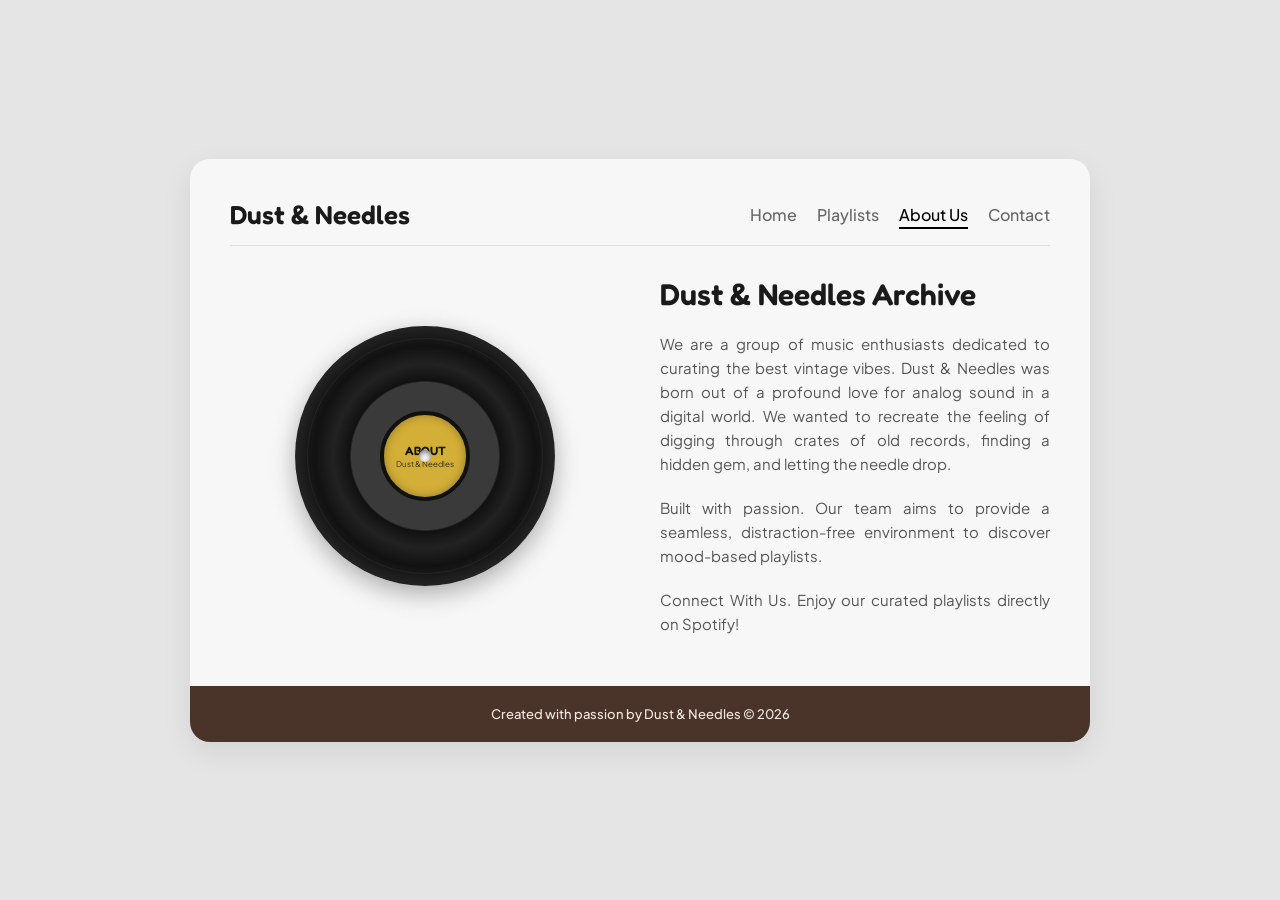
==== about.html @ 128baac4 "Refactor styles and fonts in about.html Updated styles and font families in the about page." ====
<!DOCTYPE html>
<html lang="ms">
<head>
    <meta charset="UTF-8">
    <meta name="viewport" content="width=device-width, initial-scale=1.0">
    <title>About Us | Dust & Needles</title>
    
    <link rel="preconnect" href="https://fonts.googleapis.com">
    <link rel="preconnect" href="https://fonts.gstatic.com" crossorigin>
    <link href="https://fonts.googleapis.com/css2?family=Fredoka:wght@400;600&family=Plus+Jakarta+Sans:wght@400;500;700&display=swap" rel="stylesheet">

    <style>
        * {
            margin: 0;
            padding: 0;
            box-sizing: border-box;
            font-family: 'Plus Jakarta Sans', sans-serif;
        }

        body {
            background-color: #e5e5e5;
            display: flex;
            justify-content: center;
            align-items: center;
            min-height: 100vh;
            padding: 20px;
        }

        .about-container {
            background-color: #f7f7f7;
            width: 100%;
            max-width: 900px;
            border-radius: 20px;
            box-shadow: 0 10px 30px rgba(0,0,0,0.08);
            padding: 40px;
            position: relative;
            display: flex;
            flex-direction: column;
            gap: 30px;
            overflow: hidden; /* Penting: Supaya bucu footer ikut rounded kotak putih */
        }

        .header {
            display: flex;
            justify-content: space-between;
            align-items: center;
            border-bottom: 1px solid #e0e0e0;
            padding-bottom: 15px;
        }

        .logo {
            font-family: 'Fredoka', sans-serif;
            font-weight: 600;
            font-size: 26px;
            color: #1a1a1a;
        }

        #nav-links {
            display: flex;
            list-style: none;
        }

        #nav-links li {
            margin-left: 20px;
        }

        #nav-links a {
            text-decoration: none;
            color: #666;
            font-weight: 500;
            transition: color 0.3s;
            padding-bottom: 2px;
        }

        #nav-links a:hover, #nav-links a.active {
            color: #000;
            border-bottom: 2px solid #000;
        }

        .content {
            display: grid;
            grid-template-columns: 1fr 1fr;
            gap: 40px;
            align-items: center;
        }

        @media (max-width: 768px) {
            .header {
                flex-direction: column;
                gap: 15px;
                text-align: center;
            }
            #nav-links {
                padding: 0;
            }
            #nav-links li {
                margin: 0 10px;
            }
            .content {
                grid-template-columns: 1fr;
                text-align: center;
            }
        }

        .vinyl-wrapper {
            display: flex;
            justify-content: center;
            align-items: center;
            position: relative;
        }

        .vinyl {
            width: 260px;
            height: 260px;
            border-radius: 50%;
            background: radial-gradient(circle, #3a3a3a 40%, #111 41%, #222 50%, #111 60%, #222 70%, #050505 100%);
            box-shadow: 0 8px 25px rgba(0,0,0,0.3);
            display: flex;
            justify-content: center;
            align-items: center;
            position: relative;
            animation: spin 6s linear infinite; 
        }

        .vinyl::before {
            content: '';
            position: absolute;
            width: 90%;
            height: 90%;
            border: 1px solid rgba(255,255,255,0.05);
            border-radius: 50%;
        }

        .vinyl-center {
            width: 90px;
            height: 90px;
            border-radius: 50%;
            background-color: #d4af37;
            border: 4px solid #111;
            display: flex;
            flex-direction: column;
            justify-content: center;
            align-items: center;
            text-align: center;
            color: #111;
            font-family: 'Fredoka', sans-serif;
            font-weight: 600;
            font-size: 12px;
            box-shadow: inset 0 0 10px rgba(0,0,0,0.3);
            padding: 5px;
            overflow: hidden;
        }

        .vinyl-center span {
            font-family: 'Plus Jakarta Sans', sans-serif;
            font-size: 8px;
            font-weight: normal;
            opacity: 0.8;
            margin-top: 2px;
            line-height: 1.1;
        }

        .vinyl-center::after {
            content: '';
            position: absolute;
            width: 12px;
            height: 12px;
            background-color: #f7f7f7;
            border-radius: 50%;
            box-shadow: inset 0 2px 5px rgba(0,0,0,0.5);
        }

        .about-text {
            display: flex;
            flex-direction: column;
            gap: 20px;
        }

        .about-text h2 {
            font-family: 'Fredoka', sans-serif;
            font-size: 30px;
            color: #1a1a1a;
            font-weight: 600;
        }

        .about-text p {
            color: #555;
            line-height: 1.6;
            font-size: 15px;
            text-align: justify; /* Kiri kanan sama rata */
        }

        /* BAHAGIAN FOOTER COKLAT BERUBAH DI SINI */
        .footer {
            text-align: center;
            font-size: 13px;
            color: #f4eae1; 
            background-color: #4a3329; /* Warna Rich Brown */
            margin: 20px -40px -40px -40px; /* Tarik rapat ke dinding */
            padding: 20px;
            font-weight: 500;
        }

        @keyframes spin {
            from { transform: rotate(0deg); }
            to { transform: rotate(360deg); }
        }
    </style>
</head>

<body>

    <div class="about-container">
        <header class="header">
            <div class="logo">Dust & Needles</div>
            <nav>
                <ul id="nav-links">
                    <li><a href="index.html">Home</a></li>
                    <li><a href="playlists.html">Playlists</a></li>
                    <li><a href="about.html" class="active">About Us</a></li>
                    <li><a href="contact.html">Contact</a></li>
                </ul>
            </nav>
        </header>

        <div class="content">
            <div class="vinyl-wrapper">
                <div class="vinyl">
                    <div class="vinyl-center">
                        ABOUT
                        <span>Dust & Needles</span>
                    </div>
                </div>
            </div>

            <div class="about-text">
                <h2>Dust & Needles Archive</h2>
                <p>We are a group of music enthusiasts dedicated to curating the best vintage vibes. Dust & Needles was born out of a profound love for analog sound in a digital world. We wanted to recreate the feeling of digging through crates of old records, finding a hidden gem, and letting the needle drop.</p>
                <p>Built with passion. Our team aims to provide a seamless, distraction-free environment to discover mood-based playlists.</p>
                <p>Connect With Us. Enjoy our curated playlists directly on Spotify!</p>
            </div>
        </div>

        <footer class="footer">
            Created with passion by Dust & Needles © 2026
        </footer>
    </div>

</body>
</html>
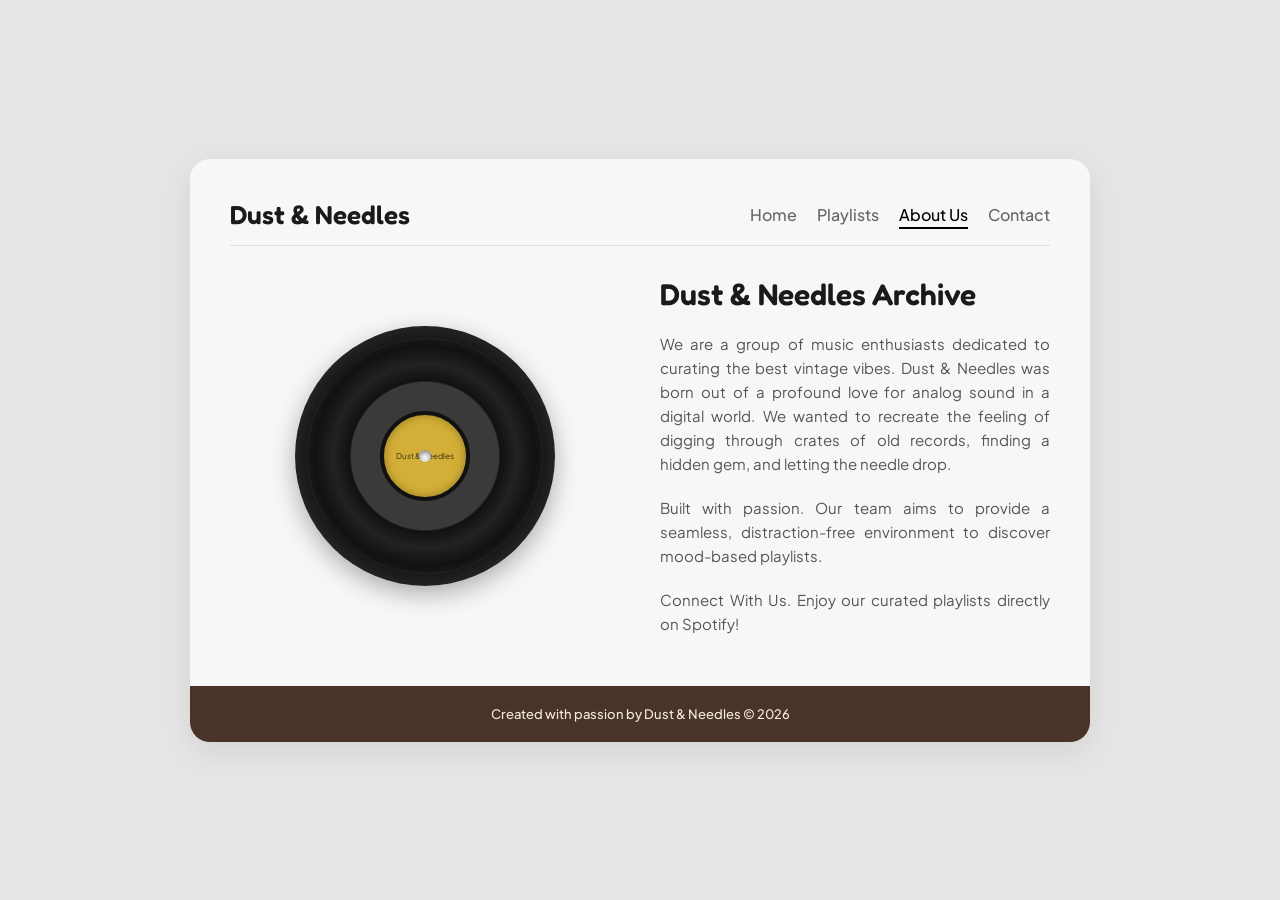
==== commit 24947018: "Remove background image and 'ABOUT' text Removed background image and the 'ABOUT' text from the abou" ====
--- a/about.html
+++ b/about.html
@@ -10,6 +10,7 @@
     <link href="https://fonts.googleapis.com/css2?family=Fredoka:wght@400;600&family=Plus+Jakarta+Sans:wght@400;500;700&display=swap" rel="stylesheet">
 
     <style>
+        /* Base Setup & Background Musik */
         * {
             margin: 0;
             padding: 0;
@@ -26,6 +27,7 @@
             padding: 20px;
         }
 
+        /* Container Kad Utama */
         .about-container {
             background-color: #f7f7f7;
             width: 100%;
@@ -37,15 +39,17 @@
             display: flex;
             flex-direction: column;
             gap: 30px;
-            overflow: hidden; /* Penting: Supaya bucu footer ikut rounded kotak putih */
-        }
-
+            overflow: hidden; 
+        }
+
+        /* Header Navigation */
         .header {
             display: flex;
             justify-content: space-between;
             align-items: center;
             border-bottom: 1px solid #e0e0e0;
             padding-bottom: 15px;
+            z-index: 2;
         }
 
         .logo {
@@ -77,11 +81,13 @@
             border-bottom: 2px solid #000;
         }
 
+        /* Kandungan Utama */
         .content {
             display: grid;
             grid-template-columns: 1fr 1fr;
             gap: 40px;
             align-items: center;
+            z-index: 2;
         }
 
         @media (max-width: 768px) {
@@ -90,18 +96,12 @@
                 gap: 15px;
                 text-align: center;
             }
-            #nav-links {
-                padding: 0;
-            }
-            #nav-links li {
-                margin: 0 10px;
-            }
-            .content {
-                grid-template-columns: 1fr;
-                text-align: center;
-            }
-        }
-
+            #nav-links { padding: 0; }
+            #nav-links li { margin: 0 10px; }
+            .content { grid-template-columns: 1fr; text-align: center; }
+        }
+
+        /* Animasi Piring Hitam (Vinyl) */
         .vinyl-wrapper {
             display: flex;
             justify-content: center;
@@ -131,18 +131,19 @@
             border-radius: 50%;
         }
 
+        /* KEMBALI KEPADA ASAL: Warna Kuning Emas Vintage */
         .vinyl-center {
             width: 90px;
             height: 90px;
             border-radius: 50%;
-            background-color: #d4af37;
+            background-color: #d4af37; /* Warna emas vintage asal */
             border: 4px solid #111;
             display: flex;
             flex-direction: column;
             justify-content: center;
             align-items: center;
             text-align: center;
-            color: #111;
+            color: #111; /* Tulisan kembali gelap */
             font-family: 'Fredoka', sans-serif;
             font-weight: 600;
             font-size: 12px;
@@ -187,18 +188,19 @@
             color: #555;
             line-height: 1.6;
             font-size: 15px;
-            text-align: justify; /* Kiri kanan sama rata */
-        }
-
-        /* BAHAGIAN FOOTER COKLAT BERUBAH DI SINI */
+            text-align: justify;
+        }
+
+        /* Footer Kad Coklat */
         .footer {
             text-align: center;
             font-size: 13px;
             color: #f4eae1; 
-            background-color: #4a3329; /* Warna Rich Brown */
-            margin: 20px -40px -40px -40px; /* Tarik rapat ke dinding */
+            background-color: #4a3329; 
+            margin: 20px -40px -40px -40px; 
             padding: 20px;
             font-weight: 500;
+            z-index: 2;
         }
 
         @keyframes spin {
@@ -227,7 +229,6 @@
             <div class="vinyl-wrapper">
                 <div class="vinyl">
                     <div class="vinyl-center">
-                        ABOUT
                         <span>Dust & Needles</span>
                     </div>
                 </div>
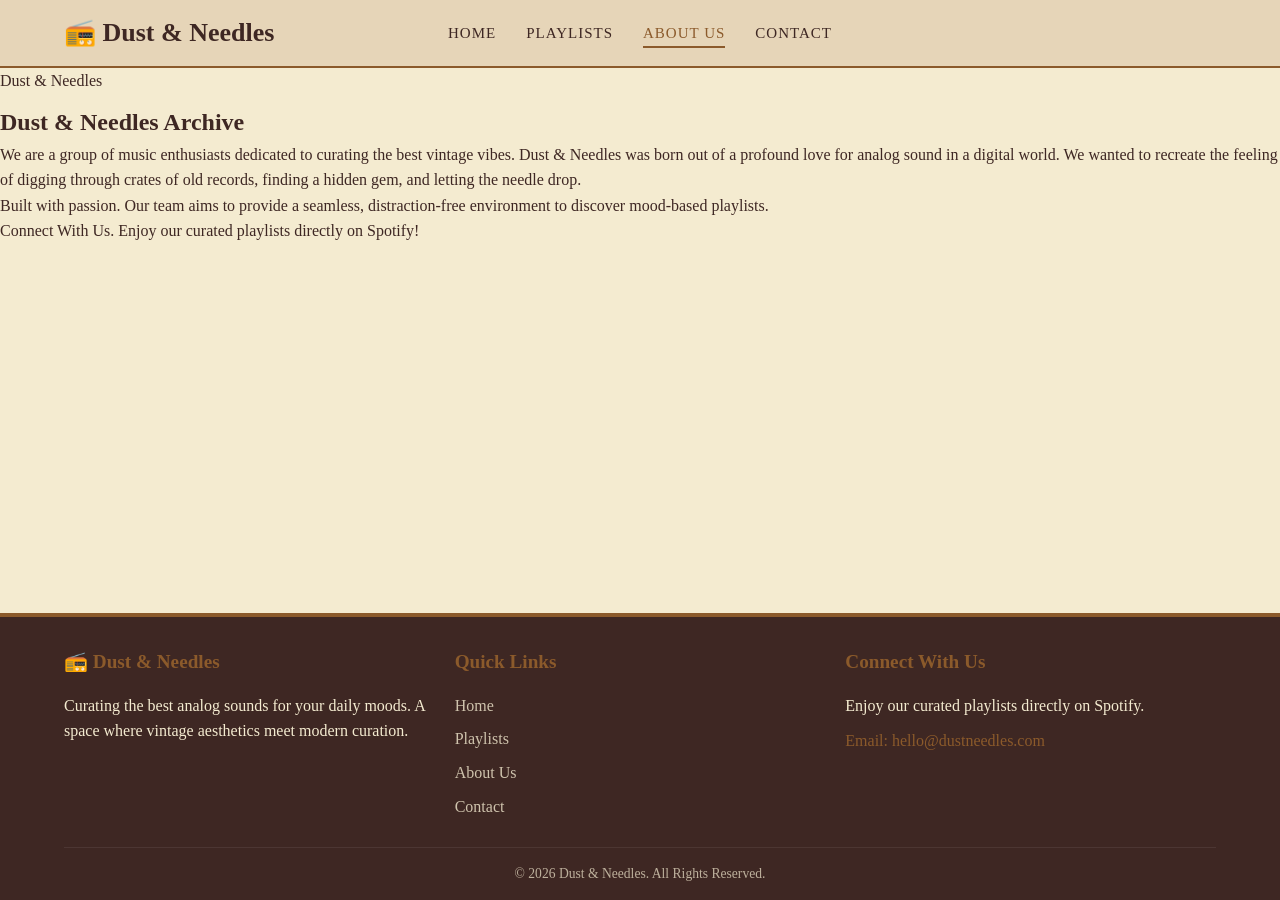
==== commit 087fa3a8: "Update about.html" ====
--- a/about.html
+++ b/about.html
@@ -1,251 +1,82 @@
 <!DOCTYPE html>
-<html lang="ms">
+<html lang="en">
 <head>
     <meta charset="UTF-8">
     <meta name="viewport" content="width=device-width, initial-scale=1.0">
     <title>About Us | Dust & Needles</title>
+    <link rel="stylesheet" href="css/style.css">
+</head>
+<body>
     
-    <link rel="preconnect" href="https://fonts.googleapis.com">
-    <link rel="preconnect" href="https://fonts.gstatic.com" crossorigin>
-    <link href="https://fonts.googleapis.com/css2?family=Fredoka:wght@400;600&family=Plus+Jakarta+Sans:wght@400;500;700&display=swap" rel="stylesheet">
+    <!-- HEADER RASMI -->
+    <header>
+        <a href="index.html" class="logo">📻 Dust & Needles</a>
+        <button class="mobile-menu-btn" onclick="toggleMenu()">☰</button>
+        <nav>
+            <ul id="nav-links">
+                <li><a href="index.html">Home</a></li>
+                <li><a href="playlists.html">Playlists</a></li>
+                <li><a href="about.html" class="active">About Us</a></li>
+                <li><a href="contact.html">Contact</a></li>
+            </ul>
+        </nav>
+    </header>
 
-    <style>
-        /* Base Setup & Background Musik */
-        * {
-            margin: 0;
-            padding: 0;
-            box-sizing: border-box;
-            font-family: 'Plus Jakarta Sans', sans-serif;
-        }
-
-        body {
-            background-color: #e5e5e5;
-            display: flex;
-            justify-content: center;
-            align-items: center;
-            min-height: 100vh;
-            padding: 20px;
-        }
-
-        /* Container Kad Utama */
-        .about-container {
-            background-color: #f7f7f7;
-            width: 100%;
-            max-width: 900px;
-            border-radius: 20px;
-            box-shadow: 0 10px 30px rgba(0,0,0,0.08);
-            padding: 40px;
-            position: relative;
-            display: flex;
-            flex-direction: column;
-            gap: 30px;
-            overflow: hidden; 
-        }
-
-        /* Header Navigation */
-        .header {
-            display: flex;
-            justify-content: space-between;
-            align-items: center;
-            border-bottom: 1px solid #e0e0e0;
-            padding-bottom: 15px;
-            z-index: 2;
-        }
-
-        .logo {
-            font-family: 'Fredoka', sans-serif;
-            font-weight: 600;
-            font-size: 26px;
-            color: #1a1a1a;
-        }
-
-        #nav-links {
-            display: flex;
-            list-style: none;
-        }
-
-        #nav-links li {
-            margin-left: 20px;
-        }
-
-        #nav-links a {
-            text-decoration: none;
-            color: #666;
-            font-weight: 500;
-            transition: color 0.3s;
-            padding-bottom: 2px;
-        }
-
-        #nav-links a:hover, #nav-links a.active {
-            color: #000;
-            border-bottom: 2px solid #000;
-        }
-
-        /* Kandungan Utama */
-        .content {
-            display: grid;
-            grid-template-columns: 1fr 1fr;
-            gap: 40px;
-            align-items: center;
-            z-index: 2;
-        }
-
-        @media (max-width: 768px) {
-            .header {
-                flex-direction: column;
-                gap: 15px;
-                text-align: center;
-            }
-            #nav-links { padding: 0; }
-            #nav-links li { margin: 0 10px; }
-            .content { grid-template-columns: 1fr; text-align: center; }
-        }
-
-        /* Animasi Piring Hitam (Vinyl) */
-        .vinyl-wrapper {
-            display: flex;
-            justify-content: center;
-            align-items: center;
-            position: relative;
-        }
-
-        .vinyl {
-            width: 260px;
-            height: 260px;
-            border-radius: 50%;
-            background: radial-gradient(circle, #3a3a3a 40%, #111 41%, #222 50%, #111 60%, #222 70%, #050505 100%);
-            box-shadow: 0 8px 25px rgba(0,0,0,0.3);
-            display: flex;
-            justify-content: center;
-            align-items: center;
-            position: relative;
-            animation: spin 6s linear infinite; 
-        }
-
-        .vinyl::before {
-            content: '';
-            position: absolute;
-            width: 90%;
-            height: 90%;
-            border: 1px solid rgba(255,255,255,0.05);
-            border-radius: 50%;
-        }
-
-        /* KEMBALI KEPADA ASAL: Warna Kuning Emas Vintage */
-        .vinyl-center {
-            width: 90px;
-            height: 90px;
-            border-radius: 50%;
-            background-color: #d4af37; /* Warna emas vintage asal */
-            border: 4px solid #111;
-            display: flex;
-            flex-direction: column;
-            justify-content: center;
-            align-items: center;
-            text-align: center;
-            color: #111; /* Tulisan kembali gelap */
-            font-family: 'Fredoka', sans-serif;
-            font-weight: 600;
-            font-size: 12px;
-            box-shadow: inset 0 0 10px rgba(0,0,0,0.3);
-            padding: 5px;
-            overflow: hidden;
-        }
-
-        .vinyl-center span {
-            font-family: 'Plus Jakarta Sans', sans-serif;
-            font-size: 8px;
-            font-weight: normal;
-            opacity: 0.8;
-            margin-top: 2px;
-            line-height: 1.1;
-        }
-
-        .vinyl-center::after {
-            content: '';
-            position: absolute;
-            width: 12px;
-            height: 12px;
-            background-color: #f7f7f7;
-            border-radius: 50%;
-            box-shadow: inset 0 2px 5px rgba(0,0,0,0.5);
-        }
-
-        .about-text {
-            display: flex;
-            flex-direction: column;
-            gap: 20px;
-        }
-
-        .about-text h2 {
-            font-family: 'Fredoka', sans-serif;
-            font-size: 30px;
-            color: #1a1a1a;
-            font-weight: 600;
-        }
-
-        .about-text p {
-            color: #555;
-            line-height: 1.6;
-            font-size: 15px;
-            text-align: justify;
-        }
-
-        /* Footer Kad Coklat */
-        .footer {
-            text-align: center;
-            font-size: 13px;
-            color: #f4eae1; 
-            background-color: #4a3329; 
-            margin: 20px -40px -40px -40px; 
-            padding: 20px;
-            font-weight: 500;
-            z-index: 2;
-        }
-
-        @keyframes spin {
-            from { transform: rotate(0deg); }
-            to { transform: rotate(360deg); }
-        }
-    </style>
-</head>
-
-<body>
-
-    <div class="about-container">
-        <header class="header">
-            <div class="logo">Dust & Needles</div>
-            <nav>
-                <ul id="nav-links">
-                    <li><a href="index.html">Home</a></li>
-                    <li><a href="playlists.html">Playlists</a></li>
-                    <li><a href="about.html" class="active">About Us</a></li>
-                    <li><a href="contact.html">Contact</a></li>
-                </ul>
-            </nav>
-        </header>
-
-        <div class="content">
-            <div class="vinyl-wrapper">
-                <div class="vinyl">
-                    <div class="vinyl-center">
-                        <span>Dust & Needles</span>
+    <!-- KANDUNGAN UTAMA (ABOUT) -->
+    <main class="about-container">
+        <div class="about-grid">
+            
+            <!-- Bahagian Kiri: Piring Hitam (Auto-Spin) -->
+            <div class="about-visual">
+                <!-- Tambahan class "spin" di sini menjadikannya auto-pusing bila page dibuka -->
+                <div class="about-vinyl-container spin">
+                    <div class="vinyl-grooves-large"></div>
+                    <div class="vinyl-label-large">
+                        <!-- Tulisan menegak pada label piring -->
+                        <span class="vertical-text">Dust & Needles</span>
+                        <div class="vinyl-hole"></div>
                     </div>
                 </div>
             </div>
 
+            <!-- Bahagian Kanan: Teks Kandungan -->
             <div class="about-text">
                 <h2>Dust & Needles Archive</h2>
                 <p>We are a group of music enthusiasts dedicated to curating the best vintage vibes. Dust & Needles was born out of a profound love for analog sound in a digital world. We wanted to recreate the feeling of digging through crates of old records, finding a hidden gem, and letting the needle drop.</p>
                 <p>Built with passion. Our team aims to provide a seamless, distraction-free environment to discover mood-based playlists.</p>
                 <p>Connect With Us. Enjoy our curated playlists directly on Spotify!</p>
             </div>
+            
         </div>
+    </main>
 
-        <footer class="footer">
-            Created with passion by Dust & Needles © 2026
-        </footer>
-    </div>
+    <!-- FOOTER RASMI PREMIUM -->
+    <footer class="premium-footer">
+        <div class="footer-container">
+            <div class="footer-about">
+                <h3>📻 Dust & Needles</h3>
+                <p>Curating the best analog sounds for your daily moods. A space where vintage aesthetics meet modern curation.</p>
+            </div>
+            <div class="footer-links">
+                <h3>Quick Links</h3>
+                <ul>
+                    <li><a href="index.html">Home</a></li>
+                    <li><a href="playlists.html">Playlists</a></li>
+                    <li><a href="about.html">About Us</a></li>
+                    <li><a href="contact.html">Contact</a></li>
+                </ul>
+            </div>
+            <div class="footer-social">
+                <h3>Connect With Us</h3>
+                <p>Enjoy our curated playlists directly on Spotify.</p>
+                <p style="margin-top: 10px; color: var(--accent-gold);">Email: hello@dustneedles.com</p>
+            </div>
+        </div>
+        <div class="footer-bottom">
+            <p>&copy; 2026 Dust & Needles. All Rights Reserved.</p>
+        </div>
+    </footer>
 
+    <script src="js/script.js"></script>
 </body>
 </html>
--- a/css/style.css
+++ b/css/style.css
@@ -0,0 +1,269 @@
+/* =========================================
+   DUST & NEEDLES | VINTAGE THEME CSS
+========================================= */
+
+:root {
+    /* Vintage Color Palette */
+    --bg-cream: #F4EBD0; 
+    --bg-paper: #E6D5B8; 
+    --text-dark: #3E2723; 
+    --accent-gold: #8B5A2B; 
+    --accent-hover: #633E1D;
+    --vinyl-black: #1A1A1A;
+    --border-color: #D4C3A3;
+    
+    /* Typography */
+    --font-heading: 'Playfair Display', serif;
+    --font-body: 'Lora', serif;
+}
+
+/* --- CUSTOM SCROLLBAR --- */
+::-webkit-scrollbar { width: 14px; }
+::-webkit-scrollbar-track { background: var(--bg-cream); border-left: 1px solid var(--border-color); }
+::-webkit-scrollbar-thumb { background: var(--accent-gold); border-radius: 10px; border: 3px solid var(--bg-cream); }
+::-webkit-scrollbar-thumb:hover { background: var(--text-dark); }
+
+* {
+    margin: 0;
+    padding: 0;
+    box-sizing: border-box;
+    scroll-behavior: smooth;
+}
+
+body {
+    font-family: var(--font-body);
+    background-color: var(--bg-cream);
+    color: var(--text-dark);
+    line-height: 1.6;
+    display: flex;
+    flex-direction: column;
+    min-height: 100vh;
+}
+
+/* --- NAVIGATION BAR (MENU DI TENGAH) --- */
+header {
+    background-color: var(--bg-paper);
+    border-bottom: 2px solid var(--accent-gold);
+    padding: 20px 5%;
+    display: flex;
+    align-items: center;
+    position: relative; /* Ini penting untuk menu ke tengah */
+    justify-content: center;
+}
+
+.logo {
+    font-family: var(--font-heading);
+    font-size: 26px;
+    font-weight: bold;
+    color: var(--text-dark);
+    text-decoration: none;
+    display: flex;
+    align-items: center;
+    position: absolute; /* Tolak logo ke kiri */
+    left: 5%;
+}
+
+nav ul {
+    list-style: none;
+    display: flex;
+    gap: 30px; /* Jarak antara menu */
+}
+
+nav a {
+    color: var(--text-dark);
+    text-decoration: none;
+    font-weight: 500;
+    font-size: 15px;
+    text-transform: uppercase;
+    letter-spacing: 1px;
+    transition: color 0.3s, border-bottom 0.3s;
+    padding-bottom: 5px;
+    border-bottom: 2px solid transparent;
+}
+
+nav a:hover, nav a.active {
+    color: var(--accent-gold);
+    border-bottom: 2px solid var(--accent-gold);
+}
+
+.mobile-menu-btn {
+    display: none;
+}
+
+/* --- HERO SECTION (MUKA DEPAN) --- */
+/* DI SINI LETAKNYA GAMBAR BACKGROUND */
+.hero-section {
+    /* Saya masukkan link gambar Piring Hitam (Vinyl) dari Unsplash */
+    background-image: url('https://images.unsplash.com/photo-1614613535308-eb51bd3d2c17?ixlib=rb-4.0.3&auto=format&fit=crop&w=1600&q=80');
+    background-size: cover;
+    background-position: center;
+    min-height: 70vh;
+    display: flex;
+    align-items: center;
+    justify-content: center;
+    text-align: center;
+    border-bottom: 5px solid var(--accent-gold);
+}
+
+/* Kotak Gelap Atas Gambar Supaya Tulisan Jelas */
+.hero-overlay {
+    background-color: rgba(62, 39, 35, 0.85); /* Coklat Gelap Transparent */
+    padding: 50px;
+    border-radius: 15px;
+    color: var(--bg-cream);
+    box-shadow: 0 15px 30px rgba(0,0,0,0.3);
+    max-width: 700px;
+    margin: 20px;
+}
+
+.hero-overlay h1 {
+    font-family: var(--font-heading);
+    font-size: 3rem;
+    margin-bottom: 15px;
+    color: #fff;
+}
+
+/* --- MAIN CONTENT AREA --- */
+main {
+    flex: 1;
+    width: 100%;
+}
+
+.content-wrapper {
+    padding: 50px 5%;
+    max-width: 1200px;
+    margin: 0 auto;
+}
+
+.section-title {
+    font-family: var(--font-heading);
+    font-size: 36px;
+    text-align: center;
+    margin: 40px 0 30px 0;
+    color: var(--text-dark);
+}
+
+.text-content {
+    font-size: 18px;
+    text-align: center;
+    line-height: 1.8;
+}
+
+/* --- VINYL PLAYER SECTION --- */
+.player-section {
+    background: linear-gradient(135deg, #d7c4a1, #c7b08b);
+    padding: 40px 20px;
+    text-align: center;
+    border-top: 4px double var(--accent-gold);
+    border-bottom: 4px double var(--accent-gold);
+    margin-bottom: 50px;
+    display: flex;
+    flex-direction: column;
+    align-items: center;
+}
+
+.vinyl-container {
+    width: 180px;
+    height: 180px;
+    margin: 0 auto 20px auto;
+    position: relative;
+    background-color: #1A1A1A; /* WARNA HITAM PEKAT */
+    border-radius: 50%;
+    display: flex;
+    align-items: center;
+    justify-content: center;
+    box-shadow: 0 10px 25px rgba(0,0,0,0.4), inset 0 0 15px rgba(255,255,255,0.15);
+}
+
+.vinyl-label {
+    width: 60px;
+    height: 60px;
+    background-color: var(--accent-gold);
+    border-radius: 50%;
+    display: flex;
+    align-items: center;
+    justify-content: center;
+    border: 2px solid #333;
+    transition: background-color 0.5s;
+}
+
+.vinyl-hole {
+    width: 10px;
+    height: 10px;
+    background-color: var(--bg-cream);
+    border-radius: 50%;
+}
+
+.vinyl-grooves {
+    position: absolute;
+    width: 160px;
+    height: 160px;
+    border-radius: 50%;
+    border: 1px solid rgba(255,255,255,0.1);
+}
+.vinyl-grooves::before, .vinyl-grooves::after {
+    content: '';
+    position: absolute;
+    border-radius: 50%;
+    border: 1px solid rgba(255,255,255,0.05);
+}
+.vinyl-grooves::before { top: 10px; left: 10px; right: 10px; bottom: 10px; }
+.vinyl-grooves::after { top: 25px; left: 25px; right: 25px; bottom: 25px; }
+
+.spin { animation: spinRecord 2s linear infinite; }
+@keyframes spinRecord { from { transform: rotate(0deg); } to { transform: rotate(360deg); } }
+
+.now-playing-title { font-family: var(--font-heading); font-size: 22px; margin-bottom: 15px; font-style: italic; }
+
+.spotify-container {
+    width: 100%; max-width: 600px; height: 0; transition: height 0.3s ease; overflow: hidden; border-radius: 12px;
+}
+.spotify-container.active { height: 152px; }
+
+/* --- PLAYLIST GRID --- */
+.playlist-grid {
+    display: grid; grid-template-columns: repeat(auto-fill, minmax(280px, 1fr)); gap: 30px;
+}
+.playlist-card {
+    background-color: var(--bg-paper); border: 1px solid var(--border-color); border-radius: 12px; padding: 25px; text-align: center;
+    box-shadow: 5px 5px 0px rgba(139, 90, 43, 0.15); transition: transform 0.2s, box-shadow 0.2s;
+}
+.playlist-card:hover { transform: translateY(-5px); box-shadow: 8px 8px 0px rgba(139, 90, 43, 0.3); }
+.playlist-icon { font-size: 40px; margin-bottom: 15px; }
+.playlist-card h3 { font-family: var(--font-heading); font-size: 24px; margin-bottom: 10px; }
+.playlist-card p { font-size: 15px; opacity: 0.85; margin-bottom: 25px; }
+.play-btn { background-color: var(--text-dark); color: var(--bg-cream); border: 2px solid var(--text-dark); padding: 12px 20px; border-radius: 30px; cursor: pointer; transition: all 0.3s; width: 100%; font-weight: bold; }
+.play-btn:hover { background-color: transparent; color: var(--text-dark); }
+
+/* --- FORMS --- */
+.contact-form { max-width: 600px; margin: 0 auto; background: var(--bg-paper); padding: 30px; border-radius: 12px; border: 1px solid var(--border-color); }
+.form-group { margin-bottom: 20px; text-align: left; }
+.form-group label { display: block; margin-bottom: 8px; font-weight: bold; }
+.form-group input, .form-group textarea { width: 100%; padding: 12px; border: 1px solid var(--border-color); background-color: var(--bg-cream); border-radius: 6px; font-family: var(--font-body); font-size: 16px; }
+
+.submit-btn { background-color: var(--accent-gold); color: white; border: none; padding: 15px 30px; font-size: 18px; font-weight: bold; border-radius: 6px; cursor: pointer; transition: background 0.3s; text-decoration: none; display: inline-block; }
+.submit-btn:hover { background-color: var(--accent-hover); }
+
+/* --- FOOTER PREMIUM (Dikecilkan) --- */
+.premium-footer {
+    background-color: var(--text-dark); color: var(--bg-cream);
+    padding: 30px 5% 15px 5%; /* Saiz atas bawah dikecilkan */
+    margin-top: auto; border-top: 4px solid var(--accent-gold);
+}
+.footer-container { display: grid; grid-template-columns: repeat(auto-fit, minmax(200px, 1fr)); gap: 20px; max-width: 1200px; margin: 0 auto; text-align: left; }
+.footer-container h3 { font-family: var(--font-heading); color: var(--accent-gold); margin-bottom: 15px; font-size: 1.2rem; }
+.footer-links ul { list-style: none; padding: 0; }
+.footer-links li { margin-bottom: 8px; }
+.footer-links a { color: var(--bg-cream); text-decoration: none; transition: 0.3s; opacity: 0.8; }
+.footer-links a:hover { color: var(--accent-gold); opacity: 1; padding-left: 5px; }
+.footer-bottom { text-align: center; padding-top: 15px; margin-top: 20px; border-top: 1px solid rgba(255,255,255,0.1); font-size: 0.85rem; opacity: 0.7; }
+
+/* Responsive untuk fon bimbit */
+@media (max-width: 768px) {
+    header { justify-content: space-between; }
+    .logo { position: static; }
+    .mobile-menu-btn { display: block; background: none; border: none; font-size: 24px; color: var(--text-dark); cursor: pointer; }
+    nav ul { display: none; flex-direction: column; position: absolute; top: 100%; left: 0; width: 100%; background: var(--bg-paper); padding: 20px; z-index: 10; text-align: center; box-shadow: 0 4px 6px rgba(0,0,0,0.1); }
+    nav ul.show { display: flex; }
+}
+```eof
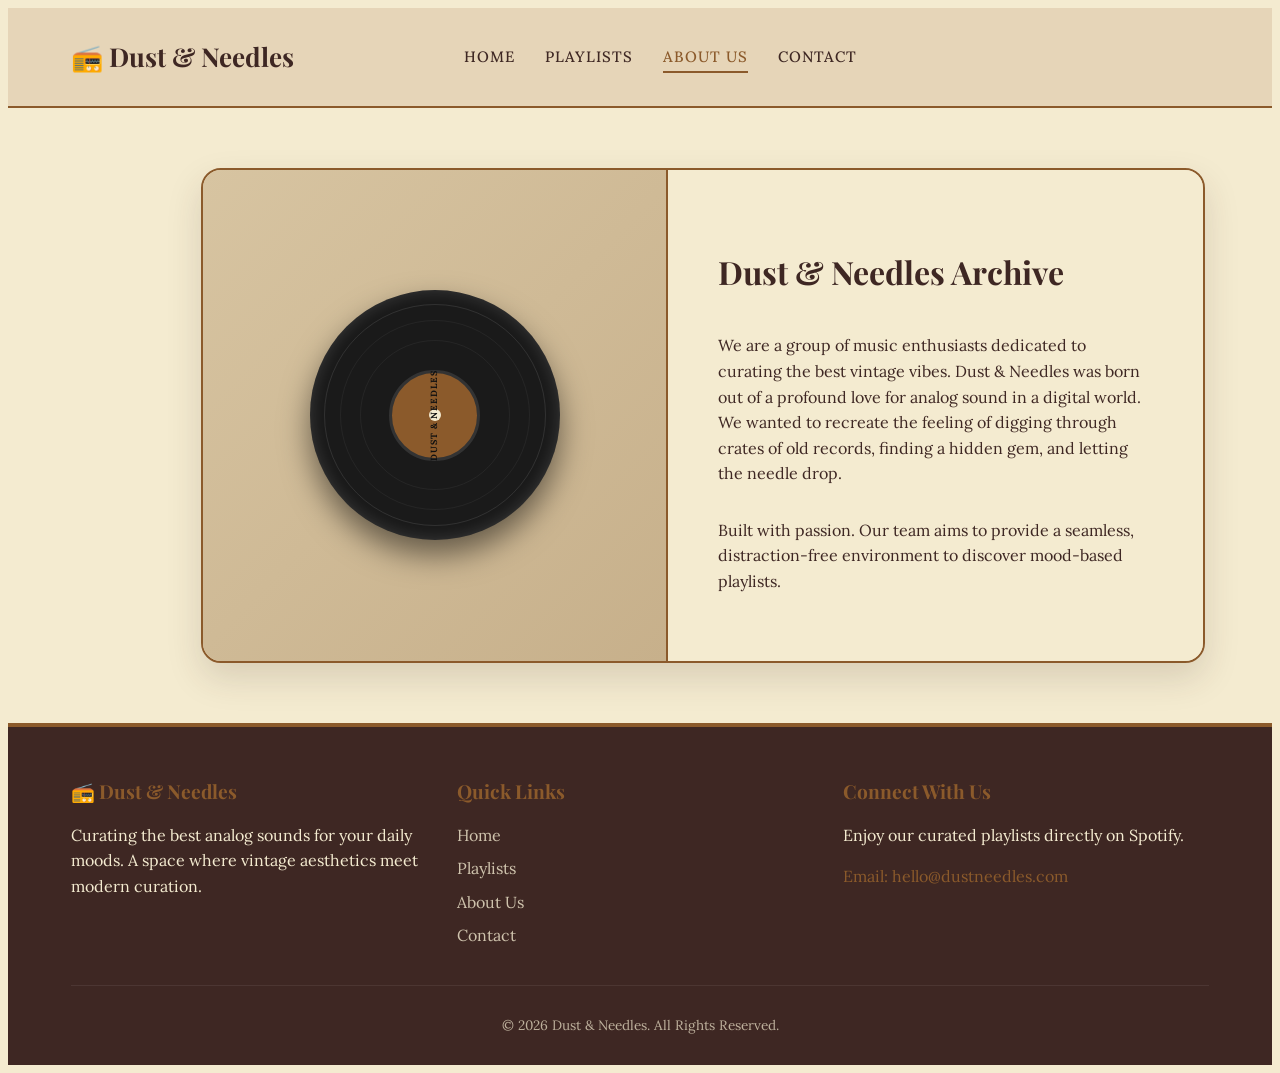
==== commit e3cd6a76: "Update about.html" ====
--- a/about.html
+++ b/about.html
@@ -4,11 +4,20 @@
     <meta charset="UTF-8">
     <meta name="viewport" content="width=device-width, initial-scale=1.0">
     <title>About Us | Dust & Needles</title>
+    <link href="https://fonts.googleapis.com/css2?family=Playfair+Display:ital,wght@0,600;0,700;1,600&family=Lora:wght@400;500&display=swap" rel="stylesheet">
     <link rel="stylesheet" href="css/style.css">
+    <style>
+        body {
+            /* Menggunakan imej landscape daripada link Pinterest pilihan anda */
+            background-image: url('https://i.pinimg.com/1200x/2a/39/10/2a3910c7bf7c9bc353240e94bb5a4eef.jpg');
+            background-repeat: no-repeat;
+            background-position: center;
+            background-size: cover;
+            background-attachment: fixed;
+        }
+    </style>
 </head>
 <body>
-    
-    <!-- HEADER RASMI -->
     <header>
         <a href="index.html" class="logo">📻 Dust & Needles</a>
         <button class="mobile-menu-btn" onclick="toggleMenu()">☰</button>
@@ -22,35 +31,30 @@
         </nav>
     </header>
 
-    <!-- KANDUNGAN UTAMA (ABOUT) -->
-    <main class="about-container">
-        <div class="about-grid">
+    <main class="split-card-wrapper">
+        <div class="split-card">
             
-            <!-- Bahagian Kiri: Piring Hitam (Auto-Spin) -->
-            <div class="about-visual">
-                <!-- Tambahan class "spin" di sini menjadikannya auto-pusing bila page dibuka -->
-                <div class="about-vinyl-container spin">
-                    <div class="vinyl-grooves-large"></div>
-                    <div class="vinyl-label-large">
-                        <!-- Tulisan menegak pada label piring -->
-                        <span class="vertical-text">Dust & Needles</span>
-                        <div class="vinyl-hole"></div>
+            <!-- Bahagian Kiri: Piring Hitam (Saiz Normal) -->
+            <div class="split-vinyl-side">
+                <div class="vinyl-medium spin">
+                    <div class="vinyl-grooves-medium"></div>
+                    <div class="vinyl-label-medium">
+                        <span class="vertical-text-label">DUST & NEEDLES</span>
+                        <div class="vinyl-hole" style="width: 12px; height: 12px;"></div>
                     </div>
                 </div>
             </div>
+            
+            <!-- Bahagian Kanan: Teks About Us -->
+            <div class="split-content-side">
+                <h2 style="font-family: 'Playfair Display', serif; font-size: 32px; color: var(--text-dark); margin-bottom: 20px;">Dust & Needles Archive</h2>
+                <p style="margin-bottom: 15px;">We are a group of music enthusiasts dedicated to curating the best vintage vibes. Dust & Needles was born out of a profound love for analog sound in a digital world. We wanted to recreate the feeling of digging through crates of old records, finding a hidden gem, and letting the needle drop.</p>
+                <p>Built with passion. Our team aims to provide a seamless, distraction-free environment to discover mood-based playlists.</p>
+            </div>
 
-            <!-- Bahagian Kanan: Teks Kandungan -->
-            <div class="about-text">
-                <h2>Dust & Needles Archive</h2>
-                <p>We are a group of music enthusiasts dedicated to curating the best vintage vibes. Dust & Needles was born out of a profound love for analog sound in a digital world. We wanted to recreate the feeling of digging through crates of old records, finding a hidden gem, and letting the needle drop.</p>
-                <p>Built with passion. Our team aims to provide a seamless, distraction-free environment to discover mood-based playlists.</p>
-                <p>Connect With Us. Enjoy our curated playlists directly on Spotify!</p>
-            </div>
-            
         </div>
     </main>
 
-    <!-- FOOTER RASMI PREMIUM -->
     <footer class="premium-footer">
         <div class="footer-container">
             <div class="footer-about">
--- a/css/style.css
+++ b/css/style.css
@@ -1,20 +1,22 @@
 /* =========================================
-   DUST & NEEDLES | VINTAGE THEME CSS
+DUST & NEEDLES | VINTAGE THEME CSS
 ========================================= */
 
 :root {
-    /* Vintage Color Palette */
-    --bg-cream: #F4EBD0; 
-    --bg-paper: #E6D5B8; 
-    --text-dark: #3E2723; 
-    --accent-gold: #8B5A2B; 
-    --accent-hover: #633E1D;
-    --vinyl-black: #1A1A1A;
-    --border-color: #D4C3A3;
-    
-    /* Typography */
-    --font-heading: 'Playfair Display', serif;
-    --font-body: 'Lora', serif;
+/* Vintage Color Palette */
+--bg-cream: #F4EBD0;
+--bg-paper: #E6D5B8;
+--text-dark: #3E2723;
+--accent-gold: #8B5A2B;
+--accent-hover: #633E1D;
+--vinyl-black: #1A1A1A;
+--border-color: #D4C3A3;
+
+/* Typography */
+--font-heading: 'Playfair Display', serif;
+--font-body: 'Lora', serif;
+
+
 }
 
 /* --- CUSTOM SCROLLBAR --- */
@@ -23,211 +25,152 @@
 ::-webkit-scrollbar-thumb { background: var(--accent-gold); border-radius: 10px; border: 3px solid var(--bg-cream); }
 ::-webkit-scrollbar-thumb:hover { background: var(--text-dark); }
 
-* {
-    margin: 0;
-    padding: 0;
-    box-sizing: border-box;
-    scroll-behavior: smooth;
+{
+margin: 0;
+padding: 0;
+box-sizing: border-box;
+scroll-behavior: smooth;
 }
 
 body {
-    font-family: var(--font-body);
-    background-color: var(--bg-cream);
-    color: var(--text-dark);
-    line-height: 1.6;
-    display: flex;
-    flex-direction: column;
-    min-height: 100vh;
+font-family: var(--font-body);
+background-color: var(--bg-cream);
+color: var(--text-dark);
+line-height: 1.6;
+display: flex;
+flex-direction: column;
+min-height: 100vh;
+overflow-x: hidden;
 }
 
 /* --- NAVIGATION BAR (MENU DI TENGAH) --- */
 header {
-    background-color: var(--bg-paper);
-    border-bottom: 2px solid var(--accent-gold);
-    padding: 20px 5%;
-    display: flex;
-    align-items: center;
-    position: relative; /* Ini penting untuk menu ke tengah */
-    justify-content: center;
+background-color: var(--bg-paper);
+border-bottom: 2px solid var(--accent-gold);
+padding: 20px 5%;
+display: flex;
+align-items: center;
+position: relative;
+justify-content: center;
 }
 
 .logo {
-    font-family: var(--font-heading);
-    font-size: 26px;
-    font-weight: bold;
-    color: var(--text-dark);
-    text-decoration: none;
-    display: flex;
-    align-items: center;
-    position: absolute; /* Tolak logo ke kiri */
-    left: 5%;
+font-family: var(--font-heading);
+font-size: 26px;
+font-weight: bold;
+color: var(--text-dark);
+text-decoration: none;
+display: flex;
+align-items: center;
+position: absolute;
+left: 5%;
 }
 
 nav ul {
-    list-style: none;
-    display: flex;
-    gap: 30px; /* Jarak antara menu */
+list-style: none;
+display: flex;
+gap: 30px;
 }
 
 nav a {
-    color: var(--text-dark);
-    text-decoration: none;
-    font-weight: 500;
-    font-size: 15px;
-    text-transform: uppercase;
-    letter-spacing: 1px;
-    transition: color 0.3s, border-bottom 0.3s;
-    padding-bottom: 5px;
-    border-bottom: 2px solid transparent;
+color: var(--text-dark);
+text-decoration: none;
+font-weight: 500;
+font-size: 15px;
+text-transform: uppercase;
+letter-spacing: 1px;
+transition: color 0.3s, border-bottom 0.3s;
+padding-bottom: 5px;
+border-bottom: 2px solid transparent;
 }
 
 nav a:hover, nav a.active {
-    color: var(--accent-gold);
-    border-bottom: 2px solid var(--accent-gold);
+color: var(--accent-gold);
+border-bottom: 2px solid var(--accent-gold);
 }
 
 .mobile-menu-btn {
-    display: none;
-}
-
-/* --- HERO SECTION (MUKA DEPAN) --- */
-/* DI SINI LETAKNYA GAMBAR BACKGROUND */
-.hero-section {
-    /* Saya masukkan link gambar Piring Hitam (Vinyl) dari Unsplash */
-    background-image: url('https://images.unsplash.com/photo-1614613535308-eb51bd3d2c17?ixlib=rb-4.0.3&auto=format&fit=crop&w=1600&q=80');
-    background-size: cover;
-    background-position: center;
-    min-height: 70vh;
-    display: flex;
-    align-items: center;
-    justify-content: center;
-    text-align: center;
-    border-bottom: 5px solid var(--accent-gold);
-}
-
-/* Kotak Gelap Atas Gambar Supaya Tulisan Jelas */
-.hero-overlay {
-    background-color: rgba(62, 39, 35, 0.85); /* Coklat Gelap Transparent */
-    padding: 50px;
-    border-radius: 15px;
-    color: var(--bg-cream);
-    box-shadow: 0 15px 30px rgba(0,0,0,0.3);
-    max-width: 700px;
-    margin: 20px;
-}
-
-.hero-overlay h1 {
-    font-family: var(--font-heading);
-    font-size: 3rem;
-    margin-bottom: 15px;
-    color: #fff;
+display: none;
 }
 
 /* --- MAIN CONTENT AREA --- */
 main {
-    flex: 1;
-    width: 100%;
+flex: 1;
+width: 100%;
 }
 
 .content-wrapper {
-    padding: 50px 5%;
-    max-width: 1200px;
-    margin: 0 auto;
+padding: 50px 5%;
+max-width: 1200px;
+margin: 0 auto;
 }
 
 .section-title {
-    font-family: var(--font-heading);
-    font-size: 36px;
-    text-align: center;
-    margin: 40px 0 30px 0;
-    color: var(--text-dark);
+font-family: var(--font-heading);
+font-size: 36px;
+text-align: center;
+margin: 40px 0 30px 0;
+color: var(--text-dark);
 }
 
 .text-content {
-    font-size: 18px;
-    text-align: center;
-    line-height: 1.8;
-}
-
-/* --- VINYL PLAYER SECTION --- */
+font-size: 18px;
+text-align: center;
+line-height: 1.8;
+}
+
+/* --- VINYL PLAYER SECTION (UNTUK PLAYLIST) --- */
 .player-section {
-    background: linear-gradient(135deg, #d7c4a1, #c7b08b);
-    padding: 40px 20px;
-    text-align: center;
-    border-top: 4px double var(--accent-gold);
-    border-bottom: 4px double var(--accent-gold);
-    margin-bottom: 50px;
-    display: flex;
-    flex-direction: column;
-    align-items: center;
+background: linear-gradient(135deg, #d7c4a1, #c7b08b);
+padding: 40px 20px;
+text-align: center;
+border-top: 4px double var(--accent-gold);
+border-bottom: 4px double var(--accent-gold);
+margin-bottom: 50px;
+display: flex;
+flex-direction: column;
+align-items: center;
 }
 
 .vinyl-container {
-    width: 180px;
-    height: 180px;
-    margin: 0 auto 20px auto;
-    position: relative;
-    background-color: #1A1A1A; /* WARNA HITAM PEKAT */
-    border-radius: 50%;
-    display: flex;
-    align-items: center;
-    justify-content: center;
-    box-shadow: 0 10px 25px rgba(0,0,0,0.4), inset 0 0 15px rgba(255,255,255,0.15);
+width: 180px;
+height: 180px;
+margin: 0 auto 20px auto;
+position: relative;
+background-color: #1A1A1A;
+border-radius: 50%;
+display: flex;
+align-items: center;
+justify-content: center;
+box-shadow: 0 10px 25px rgba(0,0,0,0.4), inset 0 0 15px rgba(255,255,255,0.15);
 }
 
 .vinyl-label {
-    width: 60px;
-    height: 60px;
-    background-color: var(--accent-gold);
-    border-radius: 50%;
-    display: flex;
-    align-items: center;
-    justify-content: center;
-    border: 2px solid #333;
-    transition: background-color 0.5s;
-}
-
-.vinyl-hole {
-    width: 10px;
-    height: 10px;
-    background-color: var(--bg-cream);
-    border-radius: 50%;
-}
-
-.vinyl-grooves {
-    position: absolute;
-    width: 160px;
-    height: 160px;
-    border-radius: 50%;
-    border: 1px solid rgba(255,255,255,0.1);
-}
-.vinyl-grooves::before, .vinyl-grooves::after {
-    content: '';
-    position: absolute;
-    border-radius: 50%;
-    border: 1px solid rgba(255,255,255,0.05);
-}
+width: 60px;
+height: 60px;
+background-color: var(--accent-gold);
+border-radius: 50%;
+display: flex;
+align-items: center;
+justify-content: center;
+border: 2px solid #333;
+transition: background-color 0.5s;
+}
+
+.vinyl-hole { width: 10px; height: 10px; background-color: var(--bg-cream); border-radius: 50%; }
+.vinyl-grooves { position: absolute; width: 160px; height: 160px; border-radius: 50%; border: 1px solid rgba(255,255,255,0.1); }
+.vinyl-grooves::before, .vinyl-grooves::after { content: ''; position: absolute; border-radius: 50%; border: 1px solid rgba(255,255,255,0.05); }
 .vinyl-grooves::before { top: 10px; left: 10px; right: 10px; bottom: 10px; }
 .vinyl-grooves::after { top: 25px; left: 25px; right: 25px; bottom: 25px; }
-
 .spin { animation: spinRecord 2s linear infinite; }
-@keyframes spinRecord { from { transform: rotate(0deg); } to { transform: rotate(360deg); } }
 
 .now-playing-title { font-family: var(--font-heading); font-size: 22px; margin-bottom: 15px; font-style: italic; }
-
-.spotify-container {
-    width: 100%; max-width: 600px; height: 0; transition: height 0.3s ease; overflow: hidden; border-radius: 12px;
-}
+.spotify-container { width: 100%; max-width: 600px; height: 0; transition: height 0.3s ease; overflow: hidden; border-radius: 12px; }
 .spotify-container.active { height: 152px; }
 
 /* --- PLAYLIST GRID --- */
-.playlist-grid {
-    display: grid; grid-template-columns: repeat(auto-fill, minmax(280px, 1fr)); gap: 30px;
-}
-.playlist-card {
-    background-color: var(--bg-paper); border: 1px solid var(--border-color); border-radius: 12px; padding: 25px; text-align: center;
-    box-shadow: 5px 5px 0px rgba(139, 90, 43, 0.15); transition: transform 0.2s, box-shadow 0.2s;
-}
+.playlist-grid { display: grid; grid-template-columns: repeat(auto-fill, minmax(280px, 1fr)); gap: 30px; }
+.playlist-card { background-color: var(--bg-paper); border: 1px solid var(--border-color); border-radius: 12px; padding: 25px; text-align: center; box-shadow: 5px 5px 0px rgba(139, 90, 43, 0.15); transition: transform 0.2s, box-shadow 0.2s; }
 .playlist-card:hover { transform: translateY(-5px); box-shadow: 8px 8px 0px rgba(139, 90, 43, 0.3); }
 .playlist-icon { font-size: 40px; margin-bottom: 15px; }
 .playlist-card h3 { font-family: var(--font-heading); font-size: 24px; margin-bottom: 10px; }
@@ -235,21 +178,16 @@
 .play-btn { background-color: var(--text-dark); color: var(--bg-cream); border: 2px solid var(--text-dark); padding: 12px 20px; border-radius: 30px; cursor: pointer; transition: all 0.3s; width: 100%; font-weight: bold; }
 .play-btn:hover { background-color: transparent; color: var(--text-dark); }
 
-/* --- FORMS --- */
+/* --- FORMS & BUTTONS --- */
 .contact-form { max-width: 600px; margin: 0 auto; background: var(--bg-paper); padding: 30px; border-radius: 12px; border: 1px solid var(--border-color); }
 .form-group { margin-bottom: 20px; text-align: left; }
 .form-group label { display: block; margin-bottom: 8px; font-weight: bold; }
 .form-group input, .form-group textarea { width: 100%; padding: 12px; border: 1px solid var(--border-color); background-color: var(--bg-cream); border-radius: 6px; font-family: var(--font-body); font-size: 16px; }
-
 .submit-btn { background-color: var(--accent-gold); color: white; border: none; padding: 15px 30px; font-size: 18px; font-weight: bold; border-radius: 6px; cursor: pointer; transition: background 0.3s; text-decoration: none; display: inline-block; }
 .submit-btn:hover { background-color: var(--accent-hover); }
 
 /* --- FOOTER PREMIUM (Dikecilkan) --- */
-.premium-footer {
-    background-color: var(--text-dark); color: var(--bg-cream);
-    padding: 30px 5% 15px 5%; /* Saiz atas bawah dikecilkan */
-    margin-top: auto; border-top: 4px solid var(--accent-gold);
-}
+.premium-footer { background-color: var(--text-dark); color: var(--bg-cream); padding: 30px 5% 15px 5%; margin-top: auto; border-top: 4px solid var(--accent-gold); }
 .footer-container { display: grid; grid-template-columns: repeat(auto-fit, minmax(200px, 1fr)); gap: 20px; max-width: 1200px; margin: 0 auto; text-align: left; }
 .footer-container h3 { font-family: var(--font-heading); color: var(--accent-gold); margin-bottom: 15px; font-size: 1.2rem; }
 .footer-links ul { list-style: none; padding: 0; }
@@ -258,12 +196,273 @@
 .footer-links a:hover { color: var(--accent-gold); opacity: 1; padding-left: 5px; }
 .footer-bottom { text-align: center; padding-top: 15px; margin-top: 20px; border-top: 1px solid rgba(255,255,255,0.1); font-size: 0.85rem; opacity: 0.7; }
 
+/* =========================================
+REKAAN BARU UNTUK MUKA DEPAN (HOME SPLIT)
+========================================= */
+.home-container {
+flex: 1;
+width: 100%;
+max-width: 1200px;
+margin: 0 auto;
+padding: 60px 5%;
+display: flex;
+align-items: center;
+}
+
+.hero-split {
+display: grid;
+grid-template-columns: 1fr 1fr;
+gap: 50px;
+align-items: center;
+width: 100%;
+}
+
+.hero-text-part h1 {
+font-family: var(--font-heading);
+font-size: 3.5rem;
+color: var(--text-dark);
+margin-bottom: 20px;
+line-height: 1.2;
+}
+
+.hero-text-part h1 .highlight { color: var(--accent-gold); font-style: italic; }
+
+.hero-text-part p {
+font-size: 18px;
+color: var(--text-dark);
+margin-bottom: 30px;
+line-height: 1.8;
+opacity: 0.9;
+}
+
+/* GAMBAR COLLAGE BERTINDIH */
+.hero-visual-collage {
+display: flex;
+justify-content: center;
+align-items: center;
+margin-top: 20px;
+}
+
+.collage-wrapper {
+position: relative;
+width: 100%;
+max-width: 440px;
+height: 440px;
+animation: softFloat 7s ease-in-out infinite;
+}
+
+.sleeve-jacket {
+position: absolute;
+width: 280px;
+height: 280px;
+background: #111;
+border-radius: 8px;
+box-shadow: 0 20px 40px rgba(62, 39, 35, 0.4);
+border: 1px solid rgba(0,0,0,0.1);
+z-index: 2;
+overflow: hidden;
+transform: rotate(-4deg) translate(-25px, -25px);
+transition: transform 0.5s;
+}
+
+.sleeve-jacket img { width: 100%; height: 100%; object-fit: cover; filter: sepia(20%) contrast(105%); }
+
+.vinyl-disc-spin {
+position: absolute;
+width: 265px;
+height: 265px;
+background: repeating-radial-gradient(circle, #181818, #111111 2px, #222222 4px, #111111 5px);
+border-radius: 50%;
+box-shadow: 0 10px 30px rgba(62, 39, 35, 0.5);
+z-index: 1;
+transform: translate(65px, -15px);
+display: flex;
+justify-content: center;
+align-items: center;
+animation: spinRecord 18s linear infinite;
+}
+
+.vinyl-center-gold { width: 90px; height: 90px; border-radius: 50%; background: var(--accent-gold); border: 4px solid #111; display: flex; justify-content: center; align-items: center; }
+.vinyl-center-hole { width: 12px; height: 12px; background: #000; border-radius: 50%; }
+
+.polaroid-photo {
+position: absolute;
+bottom: 15px;
+right: 0px;
+width: 180px;
+background: #FAF8F5;
+padding: 10px 10px 25px;
+box-shadow: 10px 15px 35px rgba(62, 39, 35, 0.3);
+transform: rotate(8deg);
+z-index: 3;
+border-radius: 2px;
+transition: transform 0.5s;
+}
+
+.polaroid-photo img { width: 100%; height: 140px; object-fit: cover; filter: sepia(15%) contrast(98%); border: 1px solid rgba(0,0,0,0.05); }
+
+.polaroid-caption { font-family: var(--font-heading); color: #2b2824; text-align: center; font-size: 0.9rem; margin-top: 10px; font-style: italic; font-weight: 600; }
+
+.tape-strip { position: absolute; top: -12px; left: 35%; width: 60px; height: 22px; background: rgba(222, 215, 195, 0.6); transform: rotate(-6deg); border-left: 1px dashed rgba(0,0,0,0.1); border-right: 1px dashed rgba(0,0,0,0.1); }
+
+.collage-wrapper:hover .sleeve-jacket { transform: rotate(-1deg) translate(-35px, -30px); }
+.collage-wrapper:hover .polaroid-photo { transform: rotate(3deg) scale(1.04); }
+
+@keyframes softFloat { 0% { transform: translateY(0px) rotate(0deg); } 50% { transform: translateY(-12px) rotate(1deg); } 100% { transform: translateY(0px) rotate(0deg); } }
+@keyframes spinRecord { from { transform: rotate(0deg); } to { transform: rotate(360deg); } }
+
 /* Responsive untuk fon bimbit */
 @media (max-width: 768px) {
-    header { justify-content: space-between; }
-    .logo { position: static; }
-    .mobile-menu-btn { display: block; background: none; border: none; font-size: 24px; color: var(--text-dark); cursor: pointer; }
-    nav ul { display: none; flex-direction: column; position: absolute; top: 100%; left: 0; width: 100%; background: var(--bg-paper); padding: 20px; z-index: 10; text-align: center; box-shadow: 0 4px 6px rgba(0,0,0,0.1); }
-    nav ul.show { display: flex; }
-}
-```eof
+header { justify-content: space-between; }
+.logo { position: static; }
+.mobile-menu-btn { display: block; background: none; border: none; font-size: 24px; color: var(--text-dark); cursor: pointer; }
+nav ul { display: none; flex-direction: column; position: absolute; top: 100%; left: 0; width: 100%; background: var(--bg-paper); padding: 20px; z-index: 10; text-align: center; box-shadow: 0 4px 6px rgba(0,0,0,0.1); }
+nav ul.show { display: flex; }
+
+/* Layout Home Untuk Fon Bimbit */
+.hero-split { grid-template-columns: 1fr; text-align: center; }
+.collage-wrapper { margin-top: 30px; transform: scale(0.85); margin-left: -20px; }
+
+
+}
+
+
+/* --- KAD BERKEMBAR UNTUK ABOUT & CONTACT --- */
+.split-card-wrapper {
+    padding: 60px 5%;
+    display: flex;
+    justify-content: center;
+    align-items: center;
+    flex: 1;
+    width: 100%;
+}
+
+.split-card {
+    background-color: var(--bg-paper);
+    border-radius: 20px;
+    box-shadow: 0 15px 35px rgba(62, 39, 35, 0.15);
+    display: flex;
+    max-width: 1000px;
+    width: 100%;
+    overflow: hidden;
+    border: 2px solid var(--accent-gold);
+}
+
+.split-vinyl-side {
+    flex: 1;
+    background: linear-gradient(135deg, #d7c4a1, #c7b08b);
+    display: flex;
+    justify-content: center;
+    align-items: center;
+    padding: 50px;
+    border-right: 2px solid var(--accent-gold);
+}
+
+.split-content-side {
+    flex: 1.2;
+    padding: 50px;
+    background-color: var(--bg-cream);
+    display: flex;
+    flex-direction: column;
+    justify-content: center;
+}
+
+/* Saiz Piring Hitam (Tetap & Tak Terlalu Besar) */
+.vinyl-medium {
+    width: 250px;
+    height: 250px;
+    background-color: #1A1A1A;
+    border-radius: 50%;
+    position: relative;
+    display: flex;
+    align-items: center;
+    justify-content: center;
+    box-shadow: 0 15px 30px rgba(0,0,0,0.5), inset 0 0 15px rgba(255,255,255,0.15);
+}
+
+.vinyl-label-medium {
+    width: 85px;
+    height: 85px;
+    background-color: var(--accent-gold);
+    border-radius: 50%;
+    display: flex;
+    align-items: center;
+    justify-content: center;
+    border: 3px solid #333;
+    position: relative;
+}
+
+.vertical-text-label {
+    font-size: 9px;
+    transform: rotate(-90deg);
+    position: absolute;
+    color: #111;
+    font-weight: bold;
+    letter-spacing: 1px;
+    white-space: nowrap;
+}
+
+.vinyl-grooves-medium {
+    position: absolute;
+    width: 220px;
+    height: 220px;
+    border-radius: 50%;
+    border: 1px solid rgba(255,255,255,0.1);
+}
+.vinyl-grooves-medium::before, .vinyl-grooves-medium::after {
+    content: '';
+    position: absolute;
+    border-radius: 50%;
+    border: 1px solid rgba(255,255,255,0.05);
+}
+.vinyl-grooves-medium::before { top: 15px; left: 15px; right: 15px; bottom: 15px; }
+.vinyl-grooves-medium::after { top: 35px; left: 35px; right: 35px; bottom: 35px; }
+
+@media (max-width: 768px) {
+    .split-card { flex-direction: column; }
+    .split-vinyl-side { border-right: none; border-bottom: 2px solid var(--accent-gold); padding: 40px 20px; }
+    .split-content-side { padding: 30px 20px; }
+}
+
+/* ... existing code ... */
+@media (max-width: 768px) {
+.split-card { flex-direction: column; }
+.split-vinyl-side { border-right: none; border-bottom: 2px solid var(--accent-gold); padding: 40px 20px; }
+.split-content-side { padding: 30px 20px; }
+}
+
+
+/* --- ANIMASI EMOJI MUZIK MELAYANG --- */
+.music-notes {
+    position: absolute;
+    top: 50%;
+    left: 50%;
+    width: 100%;
+    height: 100%;
+    transform: translate(-50%, -50%);
+    pointer-events: none; 
+    z-index: 10;
+    opacity: 0; 
+    transition: opacity 0.5s;
+}
+
+/* Emoji hanya muncul bila piring hitam sedang 'spin' */
+.vinyl-container.spin .music-notes {
+    opacity: 1;
+}
+
+.note {
+    position: absolute;
+    font-size: 24px;
+    opacity: 0; 
+}
+
+.note1 { top: 20%; left: 20%; animation: floatNote 3s linear infinite; }
+.note2 { top: 20%; right: 20%; animation: floatNote 3.5s linear infinite; animation-delay: 1s; }
+.note3 { top: 10%; left: 45%; animation: floatNote 4s linear infinite; animation-delay: 2s; }
+
+@keyframes floatNote {
+    0% { transform: translateY(0) scale(0.5); opacity: 0; }
+    30% { opacity: 1; }
+    100% { transform: translateY(-100px) scale(1.5); opacity: 0; }
+}
